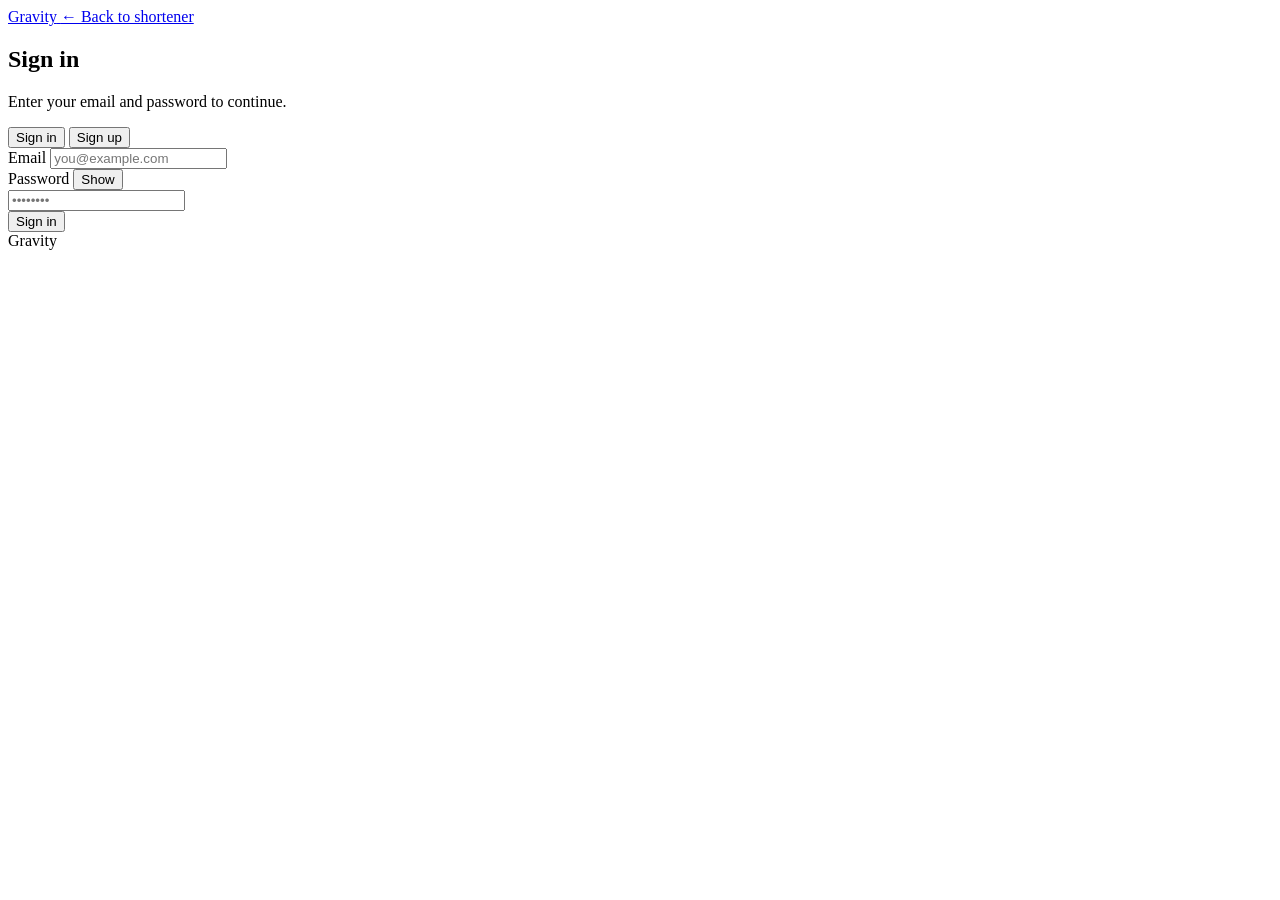
==== internal/web/static/auth.html @ f3e7e3ad "feat(web): separate URL shortener and authentication into dedicated pages" ====
<!DOCTYPE html>
<html lang="en">
<head>
  <meta charset="UTF-8">
  <meta name="viewport" content="width=device-width, initial-scale=1.0">
  <meta name="description" content="Sign in or create a Gravity account.">
  <meta name="theme-color" content="#0A0A0A">
  <title>Account — Gravity</title>
  <link rel="icon" type="image/svg+xml" href="data:image/svg+xml,%3Csvg xmlns='http://www.w3.org/2000/svg' viewBox='0 0 32 32'%3E%3Crect width='32' height='32' fill='%230A0A0A'/%3E%3Ccircle cx='16' cy='16' r='6' fill='%23FFFFFF'/%3E%3C/svg%3E">
  <link rel="stylesheet" href="/static/css/style.css">
</head>
<body>
  <div class="page">
    <header class="header">
      <a href="/" class="brand">
        <span class="brand-dot" aria-hidden="true"></span>
        <span class="brand-name">Gravity</span>
      </a>
      <a href="/" class="header-link">&larr; Back to shortener</a>
    </header>

    <main class="main">
      <section class="section auth-page-section" aria-labelledby="auth-title">
        <div class="auth-header">
          <div>
            <h1 id="auth-title" class="title">Sign in</h1>
            <p id="auth-subtitle" class="subtitle">Enter your email and password to continue.</p>
          </div>
          <div class="tabs" role="tablist" aria-label="Account mode">
            <button
              type="button"
              role="tab"
              id="tab-signin"
              class="tab is-active"
              aria-selected="true"
              aria-controls="auth-form-panel"
            >
              Sign in
            </button>
            <button
              type="button"
              role="tab"
              id="tab-signup"
              class="tab"
              aria-selected="false"
              aria-controls="auth-form-panel"
            >
              Sign up
            </button>
          </div>
        </div>

        <div id="auth-form-panel" role="tabpanel" aria-labelledby="tab-signin">
          <form id="auth-form" class="auth-form" novalidate>
            <div class="field">
              <label for="auth-email" class="label">Email</label>
              <input
                type="email"
                id="auth-email"
                name="email"
                class="input"
                placeholder="you@example.com"
                autocomplete="email"
                autocapitalize="off"
                spellcheck="false"
                required
              >
            </div>

            <div class="field">
              <div class="label-row">
                <label for="auth-password" class="label">Password</label>
                <button
                  type="button"
                  id="toggle-password-btn"
                  class="text-btn"
                  aria-pressed="false"
                >
                  Show
                </button>
              </div>
              <input
                type="password"
                id="auth-password"
                name="password"
                class="input"
                placeholder="••••••••"
                autocomplete="current-password"
                required
              >
            </div>

            <button type="submit" id="auth-submit" class="btn btn-primary btn-block">
              Sign in
            </button>

            <p id="auth-feedback" class="feedback" role="status" aria-live="polite" hidden></p>
          </form>
        </div>
      </section>
    </main>

    <footer class="footer">
      <span>Gravity</span>
    </footer>
  </div>

  <script src="/static/js/app.js" defer></script>
</body>
</html>
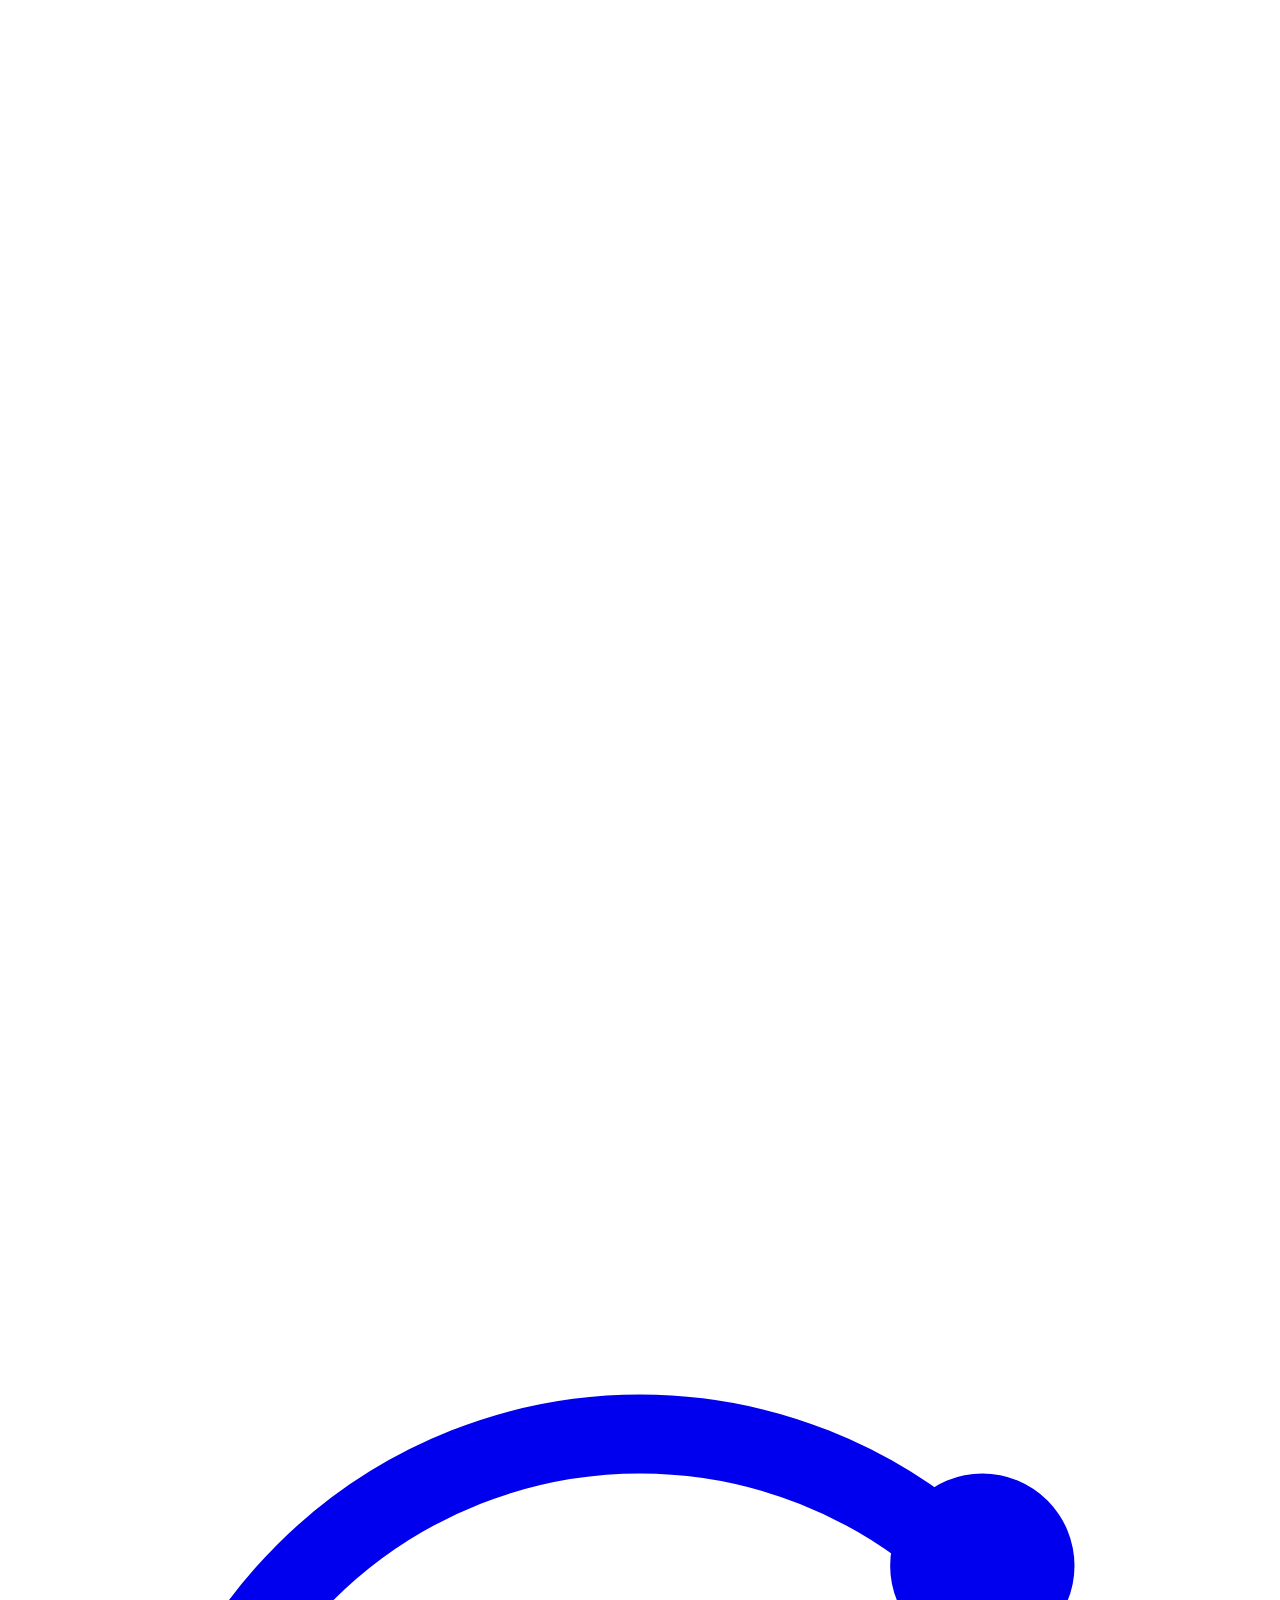
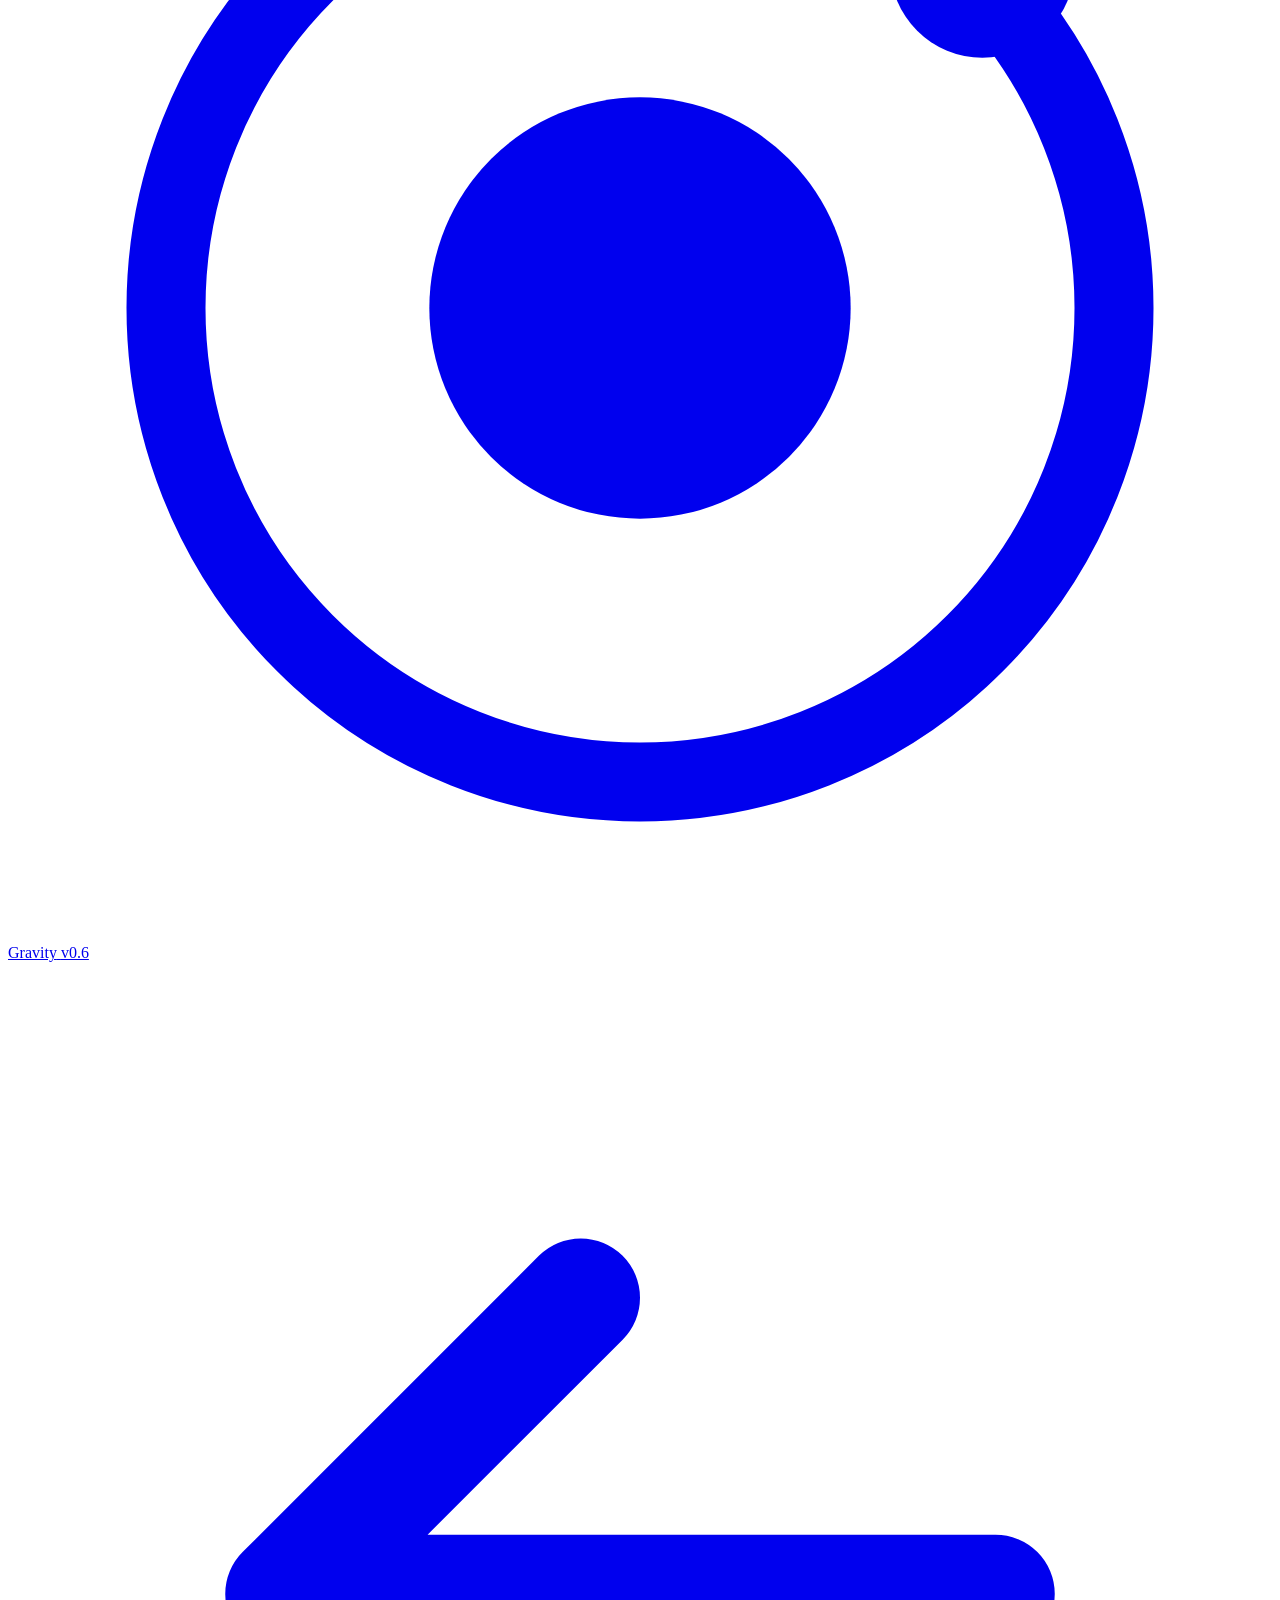
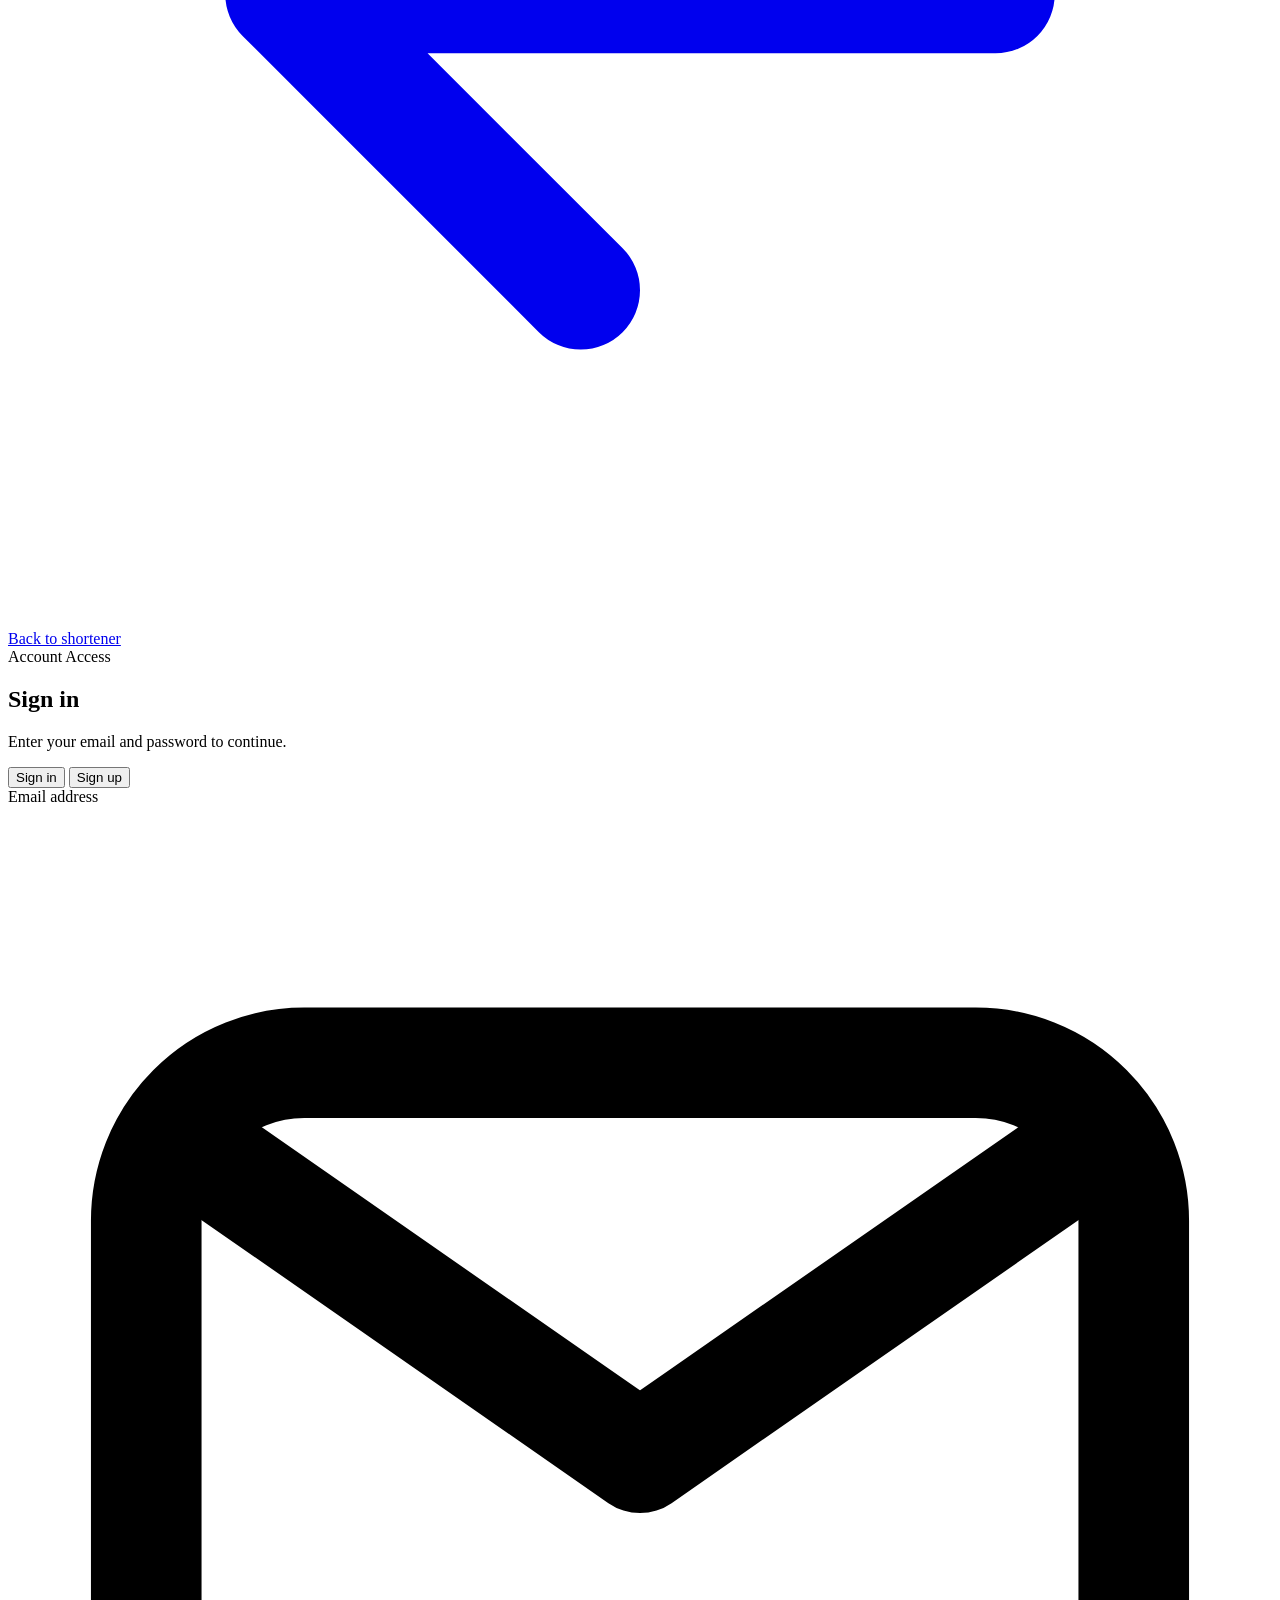
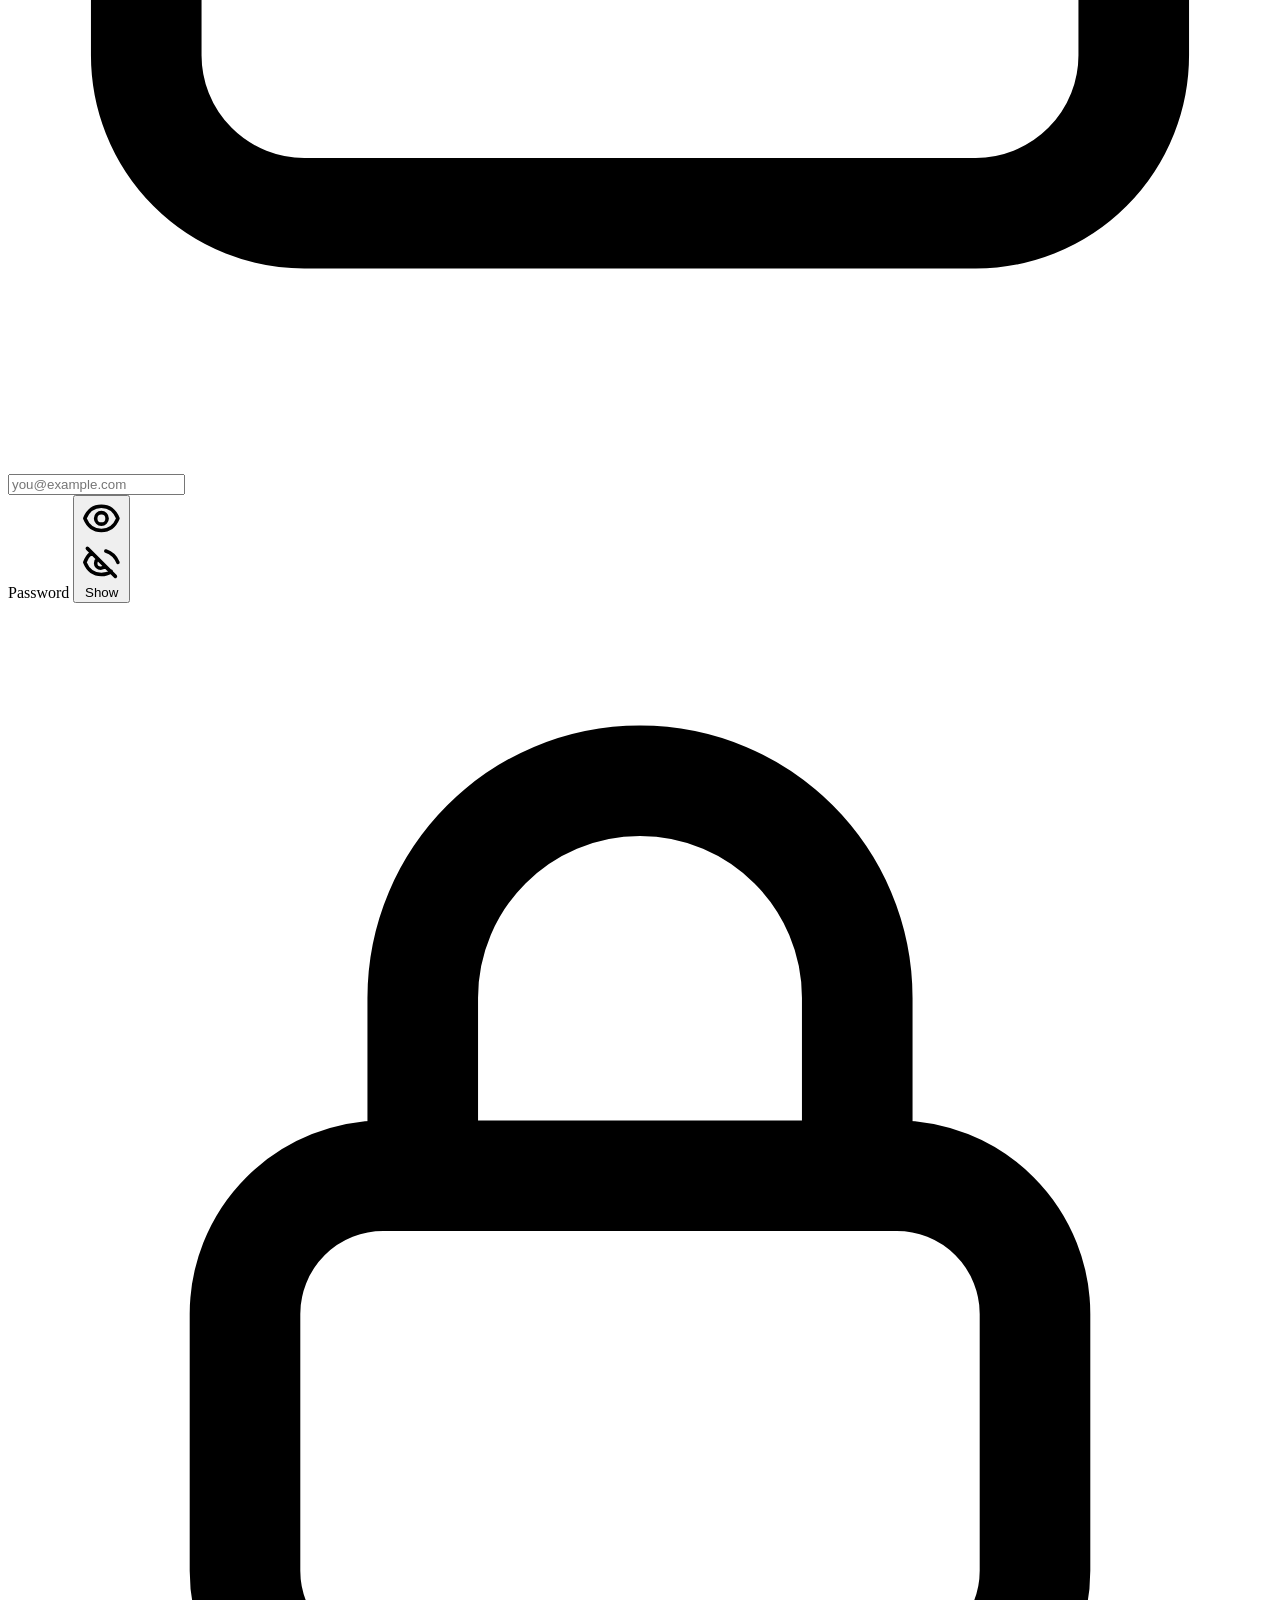
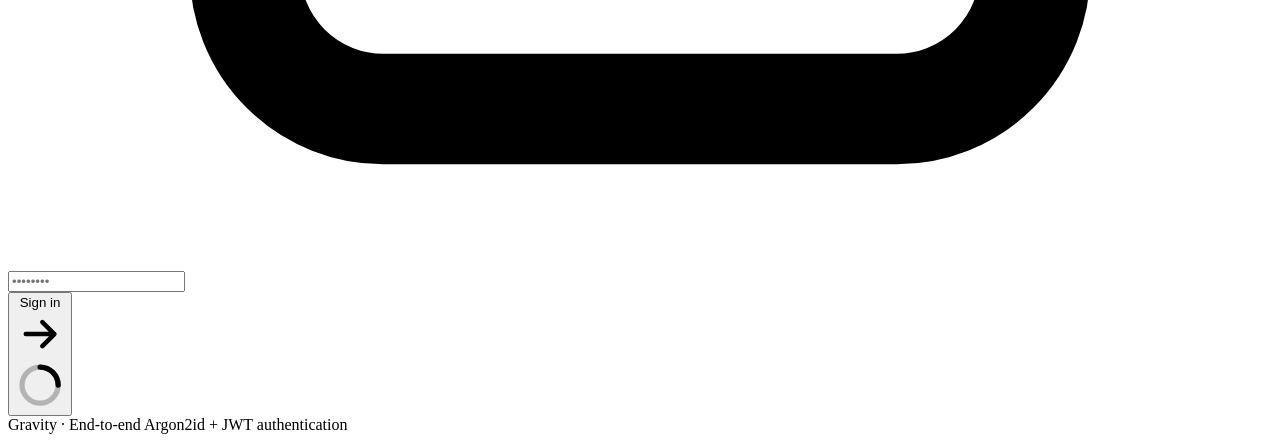
==== commit 18bee1d2: "feat(web): redesign monochrome UI with tactile depth, motion system, and microinteractions" ====
--- a/internal/web/static/auth.html
+++ b/internal/web/static/auth.html
@@ -4,104 +4,177 @@
   <meta charset="UTF-8">
   <meta name="viewport" content="width=device-width, initial-scale=1.0">
   <meta name="description" content="Sign in or create a Gravity account.">
-  <meta name="theme-color" content="#0A0A0A">
+  <meta name="theme-color" content="#09090B">
   <title>Account — Gravity</title>
-  <link rel="icon" type="image/svg+xml" href="data:image/svg+xml,%3Csvg xmlns='http://www.w3.org/2000/svg' viewBox='0 0 32 32'%3E%3Crect width='32' height='32' fill='%230A0A0A'/%3E%3Ccircle cx='16' cy='16' r='6' fill='%23FFFFFF'/%3E%3C/svg%3E">
+  <link rel="icon" type="image/svg+xml" href="data:image/svg+xml,%3Csvg xmlns='http://www.w3.org/2000/svg' viewBox='0 0 32 32'%3E%3Crect width='32' height='32' rx='8' fill='%2309090B'/%3E%3Ccircle cx='16' cy='16' r='10' fill='none' stroke='%23FFFFFF' stroke-opacity='0.28' stroke-width='1.25'/%3E%3Ccircle cx='16' cy='16' r='4.5' fill='%23FFFFFF'/%3E%3Ccircle cx='23.5' cy='9.5' r='1.75' fill='%23FFFFFF'/%3E%3C/svg%3E">
   <link rel="stylesheet" href="/static/css/style.css">
 </head>
 <body>
+  <!-- Atmospheric Monochrome Background Layer -->
+  <div class="ambient-canvas" aria-hidden="true">
+    <div class="ambient-grid"></div>
+    <div class="ambient-spotlight"></div>
+    <svg class="ambient-orbit" viewBox="0 0 600 600" fill="none">
+      <circle class="orbit-ring orbit-ring-outer" cx="300" cy="300" r="260" />
+      <circle class="orbit-ring orbit-ring-mid" cx="300" cy="300" r="185" />
+      <circle class="orbit-ring orbit-ring-inner" cx="300" cy="300" r="110" />
+    </svg>
+  </div>
+
   <div class="page">
-    <header class="header">
-      <a href="/" class="brand">
-        <span class="brand-dot" aria-hidden="true"></span>
+    <header class="header animate-stage" style="--stage-index: 0;">
+      <a href="/" class="brand" aria-label="Gravity home">
+        <span class="brand-dot" aria-hidden="true">
+          <svg class="brand-mark-svg" viewBox="0 0 24 24" fill="none">
+            <circle class="brand-orbit-ring" cx="12" cy="12" r="9" stroke="currentColor" stroke-width="1.5" />
+            <circle class="brand-core" cx="12" cy="12" r="4" fill="currentColor" />
+            <circle class="brand-satellite" cx="18.5" cy="5.5" r="1.75" fill="currentColor" />
+          </svg>
+        </span>
         <span class="brand-name">Gravity</span>
+        <span class="brand-badge" aria-hidden="true">v0.6</span>
       </a>
-      <a href="/" class="header-link">&larr; Back to shortener</a>
+      <nav class="header-nav" aria-label="Return navigation">
+        <a href="/" class="header-link back-link">
+          <svg class="icon icon-xs icon-nudge-left" viewBox="0 0 16 16" fill="none" aria-hidden="true">
+            <path d="M12.5 8H3.5M3.5 8L7.25 4.25M3.5 8L7.25 11.75" stroke="currentColor" stroke-width="1.5" stroke-linecap="round" stroke-linejoin="round"/>
+          </svg>
+          <span>Back to shortener</span>
+        </a>
+      </nav>
     </header>
 
     <main class="main">
       <section class="section auth-page-section" aria-labelledby="auth-title">
-        <div class="auth-header">
-          <div>
-            <h1 id="auth-title" class="title">Sign in</h1>
-            <p id="auth-subtitle" class="subtitle">Enter your email and password to continue.</p>
-          </div>
-          <div class="tabs" role="tablist" aria-label="Account mode">
-            <button
-              type="button"
-              role="tab"
-              id="tab-signin"
-              class="tab is-active"
-              aria-selected="true"
-              aria-controls="auth-form-panel"
-            >
-              Sign in
-            </button>
-            <button
-              type="button"
-              role="tab"
-              id="tab-signup"
-              class="tab"
-              aria-selected="false"
-              aria-controls="auth-form-panel"
-            >
-              Sign up
-            </button>
-          </div>
-        </div>
-
-        <div id="auth-form-panel" role="tabpanel" aria-labelledby="tab-signin">
-          <form id="auth-form" class="auth-form" novalidate>
-            <div class="field">
-              <label for="auth-email" class="label">Email</label>
-              <input
-                type="email"
-                id="auth-email"
-                name="email"
-                class="input"
-                placeholder="you@example.com"
-                autocomplete="email"
-                autocapitalize="off"
-                spellcheck="false"
-                required
-              >
+        <div class="auth-card animate-stage" style="--stage-index: 1;" id="auth-card">
+          <div class="auth-header">
+            <div class="auth-title-group" id="auth-title-group">
+              <div class="eyebrow">
+                <span class="eyebrow-pulse" aria-hidden="true"></span>
+                <span class="eyebrow-text" id="auth-eyebrow-text">Account Access</span>
+              </div>
+              <h1 id="auth-title" class="title auth-heading">Sign in</h1>
+              <p id="auth-subtitle" class="subtitle">Enter your email and password to continue.</p>
             </div>
 
-            <div class="field">
-              <div class="label-row">
-                <label for="auth-password" class="label">Password</label>
-                <button
-                  type="button"
-                  id="toggle-password-btn"
-                  class="text-btn"
-                  aria-pressed="false"
-                >
-                  Show
+            <div class="tabs" role="tablist" aria-label="Account mode" data-active-mode="signin" id="auth-tabs">
+              <span class="tab-indicator" aria-hidden="true"></span>
+              <button
+                type="button"
+                role="tab"
+                id="tab-signin"
+                class="tab is-active"
+                aria-selected="true"
+                aria-controls="auth-form-panel"
+              >
+                Sign in
+              </button>
+              <button
+                type="button"
+                role="tab"
+                id="tab-signup"
+                class="tab"
+                aria-selected="false"
+                aria-controls="auth-form-panel"
+              >
+                Sign up
+              </button>
+            </div>
+          </div>
+
+          <div id="auth-form-panel" class="auth-form-panel" role="tabpanel" aria-labelledby="tab-signin">
+            <form id="auth-form" class="auth-form" novalidate>
+              <div class="field animate-stage" style="--stage-index: 2;">
+                <label for="auth-email" class="label">Email address</label>
+                <div class="field-input-shell">
+                  <span class="field-leading-icon" aria-hidden="true">
+                    <svg class="icon icon-sm" viewBox="0 0 16 16" fill="none">
+                      <rect x="1.75" y="3.25" width="12.5" height="9.5" rx="2" stroke="currentColor" stroke-width="1.4"/>
+                      <path d="M2.25 4.25L8 8.25L13.75 4.25" stroke="currentColor" stroke-width="1.4" stroke-linecap="round" stroke-linejoin="round"/>
+                    </svg>
+                  </span>
+                  <input
+                    type="email"
+                    id="auth-email"
+                    name="email"
+                    class="input field-input"
+                    placeholder="you@example.com"
+                    autocomplete="email"
+                    autocapitalize="off"
+                    spellcheck="false"
+                    required
+                  >
+                </div>
+              </div>
+
+              <div class="field animate-stage" style="--stage-index: 3;">
+                <div class="label-row">
+                  <label for="auth-password" class="label">Password</label>
+                  <button
+                    type="button"
+                    id="toggle-password-btn"
+                    class="text-btn password-toggle-btn"
+                    aria-pressed="false"
+                  >
+                    <span class="password-toggle-icons" aria-hidden="true">
+                      <svg class="icon icon-xs icon-eye" viewBox="0 0 16 16" fill="none">
+                        <path d="M1.5 8C2.8 4.8 5.2 3.25 8 3.25C10.8 3.25 13.2 4.8 14.5 8C13.2 11.2 10.8 12.75 8 12.75C5.2 12.75 2.8 11.2 1.5 8Z" stroke="currentColor" stroke-width="1.4" stroke-linejoin="round"/>
+                        <circle cx="8" cy="8" r="2.25" stroke="currentColor" stroke-width="1.4"/>
+                      </svg>
+                      <svg class="icon icon-xs icon-eye-off" viewBox="0 0 16 16" fill="none">
+                        <path d="M2.5 2.5L13.5 13.5M6.6 6.65C6.08 7.02 5.75 7.62 5.75 8.3C5.75 9.4 6.65 10.3 7.75 10.3C8.43 10.3 9.03 9.97 9.4 9.45M4.1 4.25C2.95 5.12 2.05 6.38 1.5 8C2.8 11.2 5.2 12.75 8 12.75C9.45 12.75 10.78 12.33 11.9 11.55M14.5 8C13.62 5.85 11.9 4.25 9.75 3.55" stroke="currentColor" stroke-width="1.4" stroke-linecap="round" stroke-linejoin="round"/>
+                      </svg>
+                    </span>
+                    <span class="password-toggle-label" id="toggle-password-label">Show</span>
+                  </button>
+                </div>
+                <div class="field-input-shell">
+                  <span class="field-leading-icon" aria-hidden="true">
+                    <svg class="icon icon-sm" viewBox="0 0 16 16" fill="none">
+                      <rect x="3" y="7.25" width="10" height="6.75" rx="1.75" stroke="currentColor" stroke-width="1.4"/>
+                      <path d="M5.25 7.25V5C5.25 3.48122 6.48122 2.25 8 2.25C9.51878 2.25 10.75 3.48122 10.75 5V7.25" stroke="currentColor" stroke-width="1.4" stroke-linecap="round"/>
+                    </svg>
+                  </span>
+                  <input
+                    type="password"
+                    id="auth-password"
+                    name="password"
+                    class="input field-input"
+                    placeholder="••••••••"
+                    autocomplete="current-password"
+                    required
+                  >
+                </div>
+              </div>
+
+              <div class="auth-submit-wrap animate-stage" style="--stage-index: 4;">
+                <button type="submit" id="auth-submit" class="btn btn-primary btn-block auth-submit-btn">
+                  <span class="btn-label" id="auth-submit-label">Sign in</span>
+                  <span class="btn-icon" aria-hidden="true">
+                    <svg class="icon icon-sm icon-submit-arrow" viewBox="0 0 16 16" fill="none">
+                      <path d="M3.25 8H12.75M12.75 8L8.75 4M12.75 8L8.75 12" stroke="currentColor" stroke-width="1.5" stroke-linecap="round" stroke-linejoin="round"/>
+                    </svg>
+                    <svg class="icon icon-sm icon-spinner" viewBox="0 0 16 16" fill="none">
+                      <circle cx="8" cy="8" r="6" stroke="currentColor" stroke-opacity="0.25" stroke-width="1.75"/>
+                      <path d="M14 8C14 4.68629 11.3137 2 8 2" stroke="currentColor" stroke-width="1.75" stroke-linecap="round"/>
+                    </svg>
+                  </span>
                 </button>
               </div>
-              <input
-                type="password"
-                id="auth-password"
-                name="password"
-                class="input"
-                placeholder="••••••••"
-                autocomplete="current-password"
-                required
-              >
-            </div>
 
-            <button type="submit" id="auth-submit" class="btn btn-primary btn-block">
-              Sign in
-            </button>
-
-            <p id="auth-feedback" class="feedback" role="status" aria-live="polite" hidden></p>
-          </form>
+              <p id="auth-feedback" class="feedback" role="status" aria-live="polite" hidden></p>
+            </form>
+          </div>
         </div>
       </section>
     </main>
 
-    <footer class="footer">
-      <span>Gravity</span>
+    <footer class="footer animate-stage" style="--stage-index: 5;">
+      <div class="footer-inner">
+        <span class="footer-brand">Gravity</span>
+        <span class="footer-sep" aria-hidden="true">&middot;</span>
+        <span class="footer-hint">End-to-end Argon2id + JWT authentication</span>
+      </div>
     </footer>
   </div>
 
